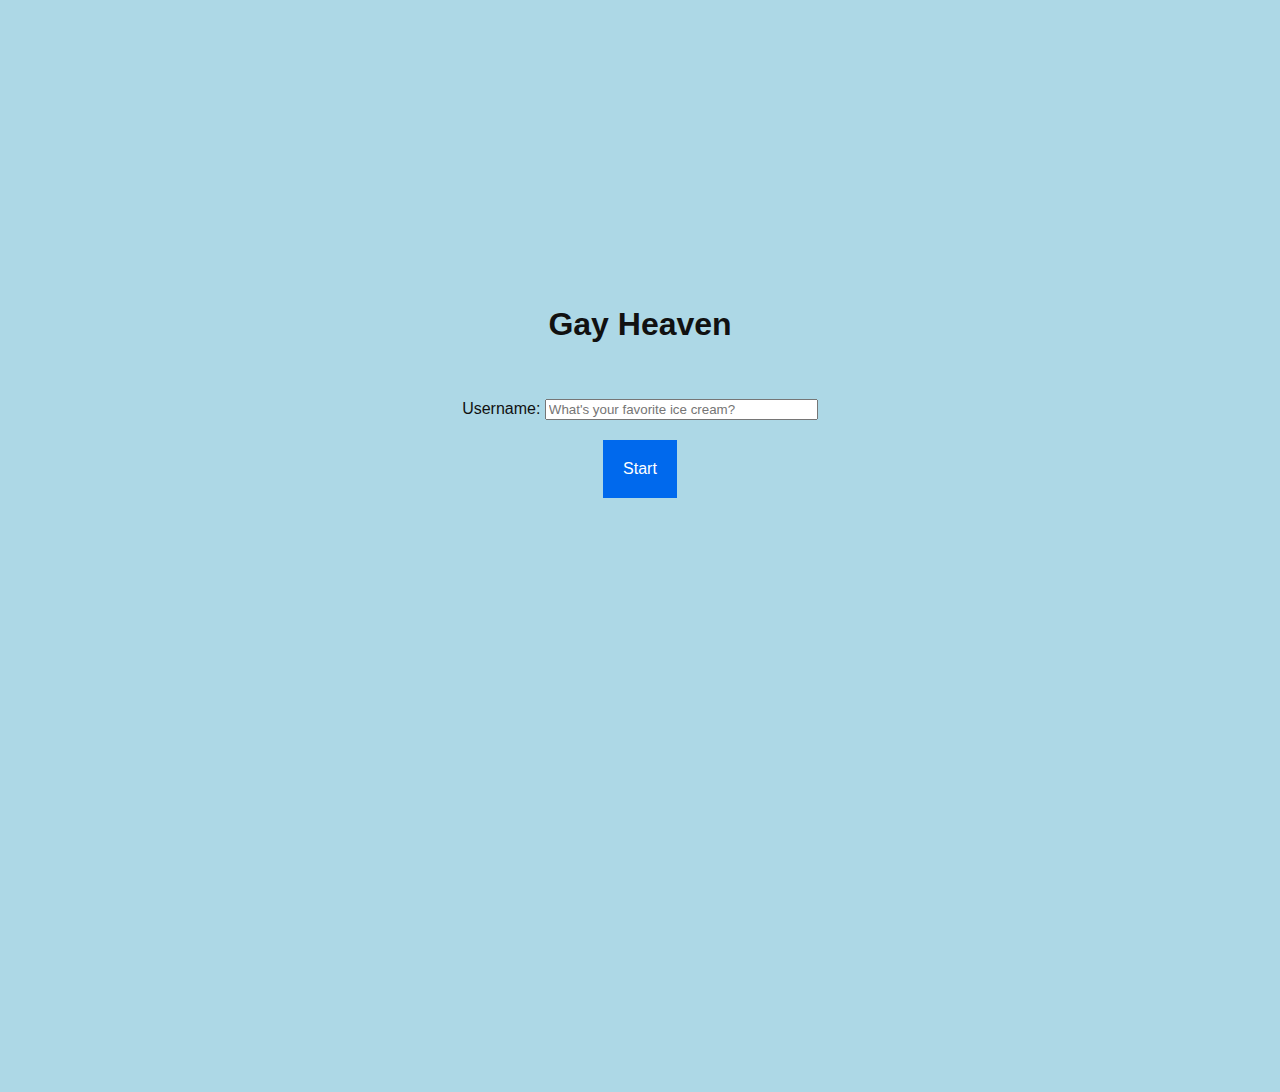
==== index.html @ 1b52e805 "added some functionalities to game.js, changed CSS" ====
<!doctype html>
<html lang="en">

<head>
  <title>Gay Heaven</title>
  <meta charset="utf-8">
  <meta name="viewport" content="width=device-width, initial-scale=1, shrink-to-fit=no">
  <link rel="stylesheet" href="style.css">
</head>

<body>
  <script src="main.js"></script>
  <script src="game.js"></script>
  <script src="player.js"></script>
  <script src="enemies.js"></script>
  <script src="friends.js"></script>
  <script src="lives.js"></script>

</body>

</html>
---- style.css ----
/* ---- reset ---- */

html, body {
  height: 100%;
}

html {
  box-sizing: border-box;
}
*, *:before, *:after {
  box-sizing: inherit;
}

body {
  margin: 0;
  padding: 0;
}


/* ---- typography ---- */

body {
  color: #111;
  font-family: Impact, Charcoal, sans-serif;
  font-size: 16px;
  line-height: 147%;
  background: lightblue;
}

h1 {
  font-family: Impact, Charcoal, sans-serif;
  padding: 20px;
}

.game {
  text-align: center;
  display: flex;
  flex-direction: column;
  height: 100%;
}

.game header {
  height: 50px;
  display: flex;
  align-items: center;
}

.game .lives {
  flex: 1;
}

.game .score {
  flex: 1;
}

.game .label {
  font-weight: bold;
}

.game .value {
  font-style: italic;
}

.game .canvas {
  flex: 1;
}

.game .username {
  flex: 1;
}

/* ---- splash ---- */

.splash {
  margin-top: 15%;
  text-align: center;
  display: flex;
  flex-direction: column;
  justify-content: center;
}

.splash h1 {
  flex: 1;;
  padding-top: 100px;
  margin-bottom: 40px;
}

.splash div {
  flex: 1;
}

.splash button {
  flex: 1;
}

button {
  display: inline-block;
  border: none;
  padding: 20px 20px;
  margin: 20px;
  text-decoration: none;
  background: #0069ed;
  color: #ffffff;
  font-family: sans-serif;
  font-size: 1rem;
  cursor: pointer;
  text-align: center;
  transition: background 250ms ease-in-out, 
              transform 150ms ease;
  -webkit-appearance: none;
  -moz-appearance: none;
}

button:hover,
button:focus {
  background: #0053ba;
}

button:focus {
  outline: 1px solid #fff;
  outline-offset: -4px;
}

button:active {
  transform: scale(0.99);
}

/* ---- gameover ---- */

.gameover {
  margin-top: 15%;
  text-align: center;
  display: flex;
  flex-direction: column;
  justify-content: center;
}

.gameover h1 {
  flex: 1;;
  padding-top: 100px;
  margin-bottom: 40px;
}

.gameover div {
  flex: 1;
}

.gameover button {
  flex: 1;
}
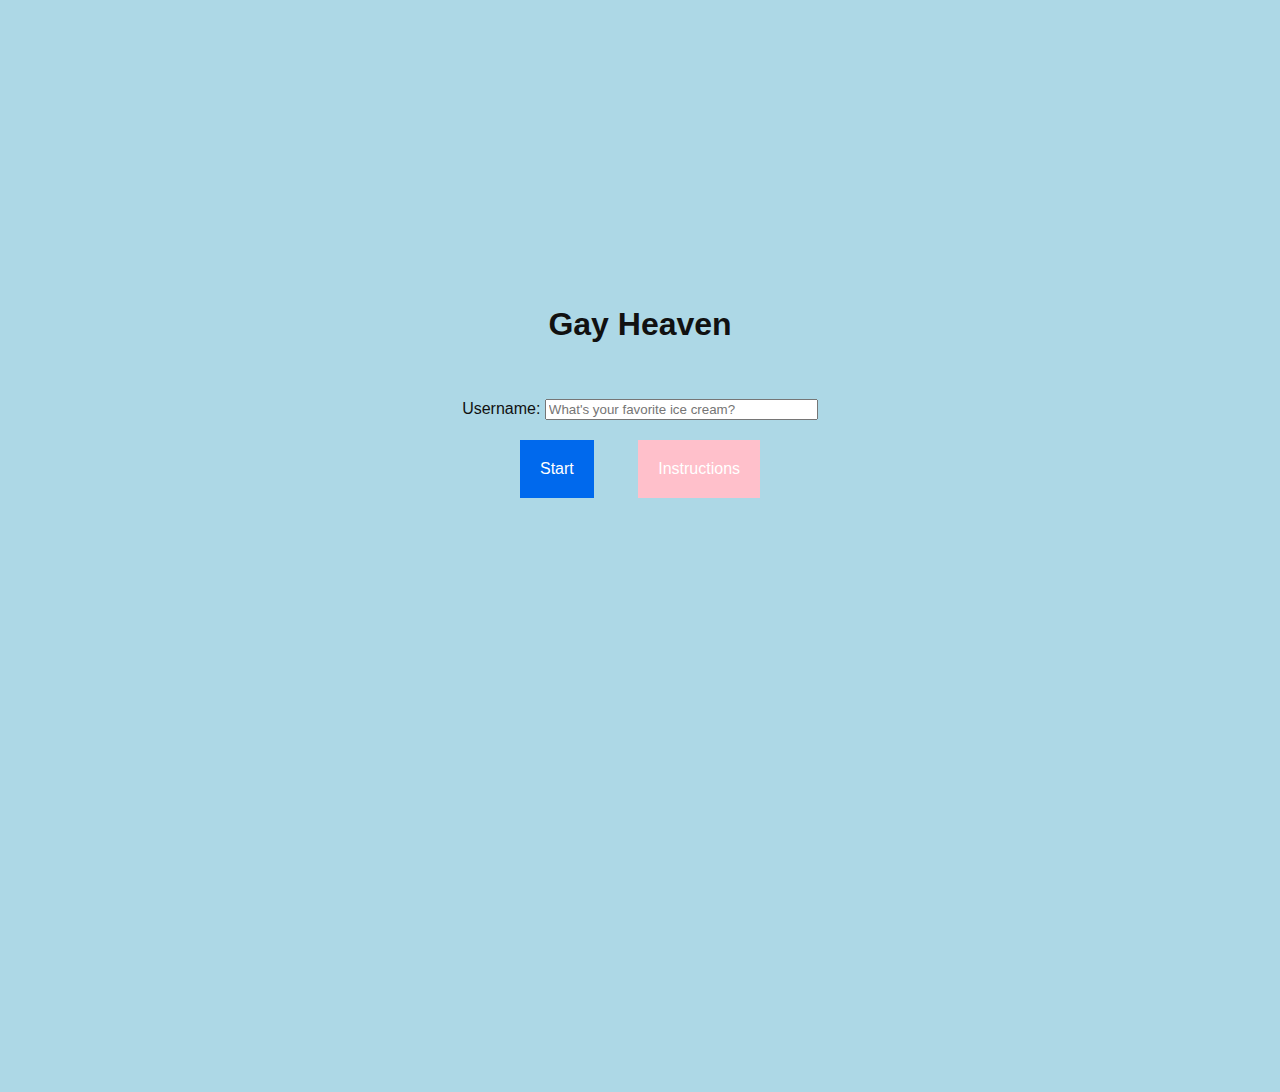
==== commit 6a322acf: "changes to player and enemies/friends behaviour, return button to enter game, instructions screen, m" ====
--- a/index.html
+++ b/index.html
@@ -6,6 +6,7 @@
   <meta charset="utf-8">
   <meta name="viewport" content="width=device-width, initial-scale=1, shrink-to-fit=no">
   <link rel="stylesheet" href="style.css">
+  <link href="[data-uri]" rel="icon" type="image/x-icon" />
 </head>
 
 <body>
@@ -15,6 +16,7 @@
   <script src="enemies.js"></script>
   <script src="friends.js"></script>
   <script src="lives.js"></script>
+  <script src="message.js"></script>
 
 </body>
 
--- a/style.css
+++ b/style.css
@@ -126,6 +126,16 @@
   transform: scale(0.99);
 }
 
+/* ---- instructions ---- */
+
+button#instructions-button, button#return-button {
+  background: pink;
+}
+
+p {
+  margin: 20px 25px;
+}
+
 /* ---- gameover ---- */
 
 .gameover {
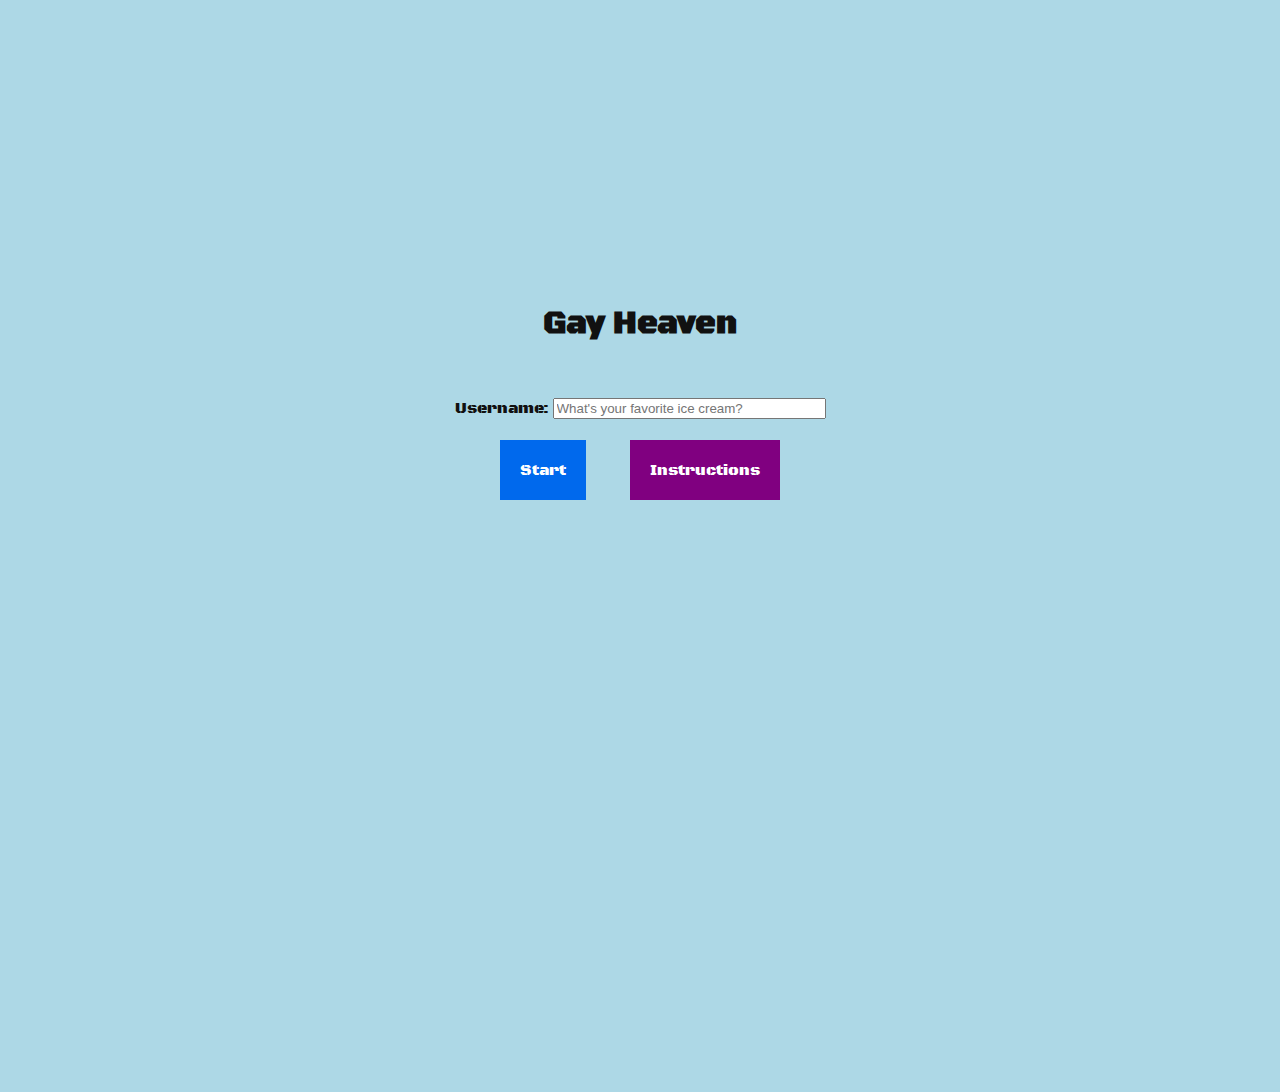
==== commit fbe3b59b: "added music and different font" ====
--- a/index.html
+++ b/index.html
@@ -7,9 +7,11 @@
   <meta name="viewport" content="width=device-width, initial-scale=1, shrink-to-fit=no">
   <link rel="stylesheet" href="style.css">
   <link href="[data-uri]" rel="icon" type="image/x-icon" />
+  <link href="https://fonts.googleapis.com/css?family=Black+Ops+One" rel="stylesheet">
 </head>
 
 <body>
+  <iframe src="./music/LCDSoundsystem-New-York.mp3" allow="autoplay" style="display:none" id="iframeAudio"></iframe> 
   <script src="main.js"></script>
   <script src="game.js"></script>
   <script src="player.js"></script>
@@ -17,7 +19,7 @@
   <script src="friends.js"></script>
   <script src="lives.js"></script>
   <script src="message.js"></script>
-
+  <script src="rainbow.js"></script>
 </body>
 
 </html>--- a/style.css
+++ b/style.css
@@ -1,161 +1,3 @@
+html,body{height:100%}html{box-sizing:border-box}*,*:before,*:after{box-sizing:inherit}body{margin:0;padding:0}@font-face{font-family:'Bangers';src:url("./font/bangers-regular.ttf")}body{color:#111;line-height:147%;background:lightblue;font-family:'Black Ops One'}h1{padding:20px}.game{text-align:center;display:flex;flex-direction:column;height:100%}.game header{height:50px;display:flex;align-items:center}.game .lives{flex:1}.game .score{flex:1}.game .label{font-weight:bold}.game .canvas{flex:1}.game .username{flex:1}.splash{margin-top:15%;text-align:center;display:flex;flex-direction:column;justify-content:center}.splash h1{flex:1;padding-top:100px;margin-bottom:40px}.splash div{flex:1}.splash button{flex:1}button{display:inline-block;border:none;padding:20px 20px;margin:20px;text-decoration:none;background:#0069ed;color:#ffffff;font-family:'Black Ops One';font-size:1rem;cursor:pointer;text-align:center;transition:background 250ms ease-in-out,  transform 150ms ease;-webkit-appearance:none;-moz-appearance:none}button:hover,button:focus{background:#0053ba}button:focus{outline:1px solid #fff;outline-offset:-4px}button:active{transform:scale(0.99)}button#instructions-button,button#return-button{background:purple}p{margin:20px 25px}.gameover{margin-top:15%;text-align:center;display:flex;flex-direction:column;justify-content:center}.gameover h1{flex:1;padding-top:100px;margin-bottom:40px}.gameover div{flex:1}.gameover button{flex:1}
 
-/* ---- reset ---- */
-
-html, body {
-  height: 100%;
-}
-
-html {
-  box-sizing: border-box;
-}
-*, *:before, *:after {
-  box-sizing: inherit;
-}
-
-body {
-  margin: 0;
-  padding: 0;
-}
-
-
-/* ---- typography ---- */
-
-body {
-  color: #111;
-  font-family: Impact, Charcoal, sans-serif;
-  font-size: 16px;
-  line-height: 147%;
-  background: lightblue;
-}
-
-h1 {
-  font-family: Impact, Charcoal, sans-serif;
-  padding: 20px;
-}
-
-.game {
-  text-align: center;
-  display: flex;
-  flex-direction: column;
-  height: 100%;
-}
-
-.game header {
-  height: 50px;
-  display: flex;
-  align-items: center;
-}
-
-.game .lives {
-  flex: 1;
-}
-
-.game .score {
-  flex: 1;
-}
-
-.game .label {
-  font-weight: bold;
-}
-
-.game .value {
-  font-style: italic;
-}
-
-.game .canvas {
-  flex: 1;
-}
-
-.game .username {
-  flex: 1;
-}
-
-/* ---- splash ---- */
-
-.splash {
-  margin-top: 15%;
-  text-align: center;
-  display: flex;
-  flex-direction: column;
-  justify-content: center;
-}
-
-.splash h1 {
-  flex: 1;;
-  padding-top: 100px;
-  margin-bottom: 40px;
-}
-
-.splash div {
-  flex: 1;
-}
-
-.splash button {
-  flex: 1;
-}
-
-button {
-  display: inline-block;
-  border: none;
-  padding: 20px 20px;
-  margin: 20px;
-  text-decoration: none;
-  background: #0069ed;
-  color: #ffffff;
-  font-family: sans-serif;
-  font-size: 1rem;
-  cursor: pointer;
-  text-align: center;
-  transition: background 250ms ease-in-out, 
-              transform 150ms ease;
-  -webkit-appearance: none;
-  -moz-appearance: none;
-}
-
-button:hover,
-button:focus {
-  background: #0053ba;
-}
-
-button:focus {
-  outline: 1px solid #fff;
-  outline-offset: -4px;
-}
-
-button:active {
-  transform: scale(0.99);
-}
-
-/* ---- instructions ---- */
-
-button#instructions-button, button#return-button {
-  background: pink;
-}
-
-p {
-  margin: 20px 25px;
-}
-
-/* ---- gameover ---- */
-
-.gameover {
-  margin-top: 15%;
-  text-align: center;
-  display: flex;
-  flex-direction: column;
-  justify-content: center;
-}
-
-.gameover h1 {
-  flex: 1;;
-  padding-top: 100px;
-  margin-bottom: 40px;
-}
-
-.gameover div {
-  flex: 1;
-}
-
-.gameover button {
-  flex: 1;
-}+/*# sourceMappingURL=style.css.map */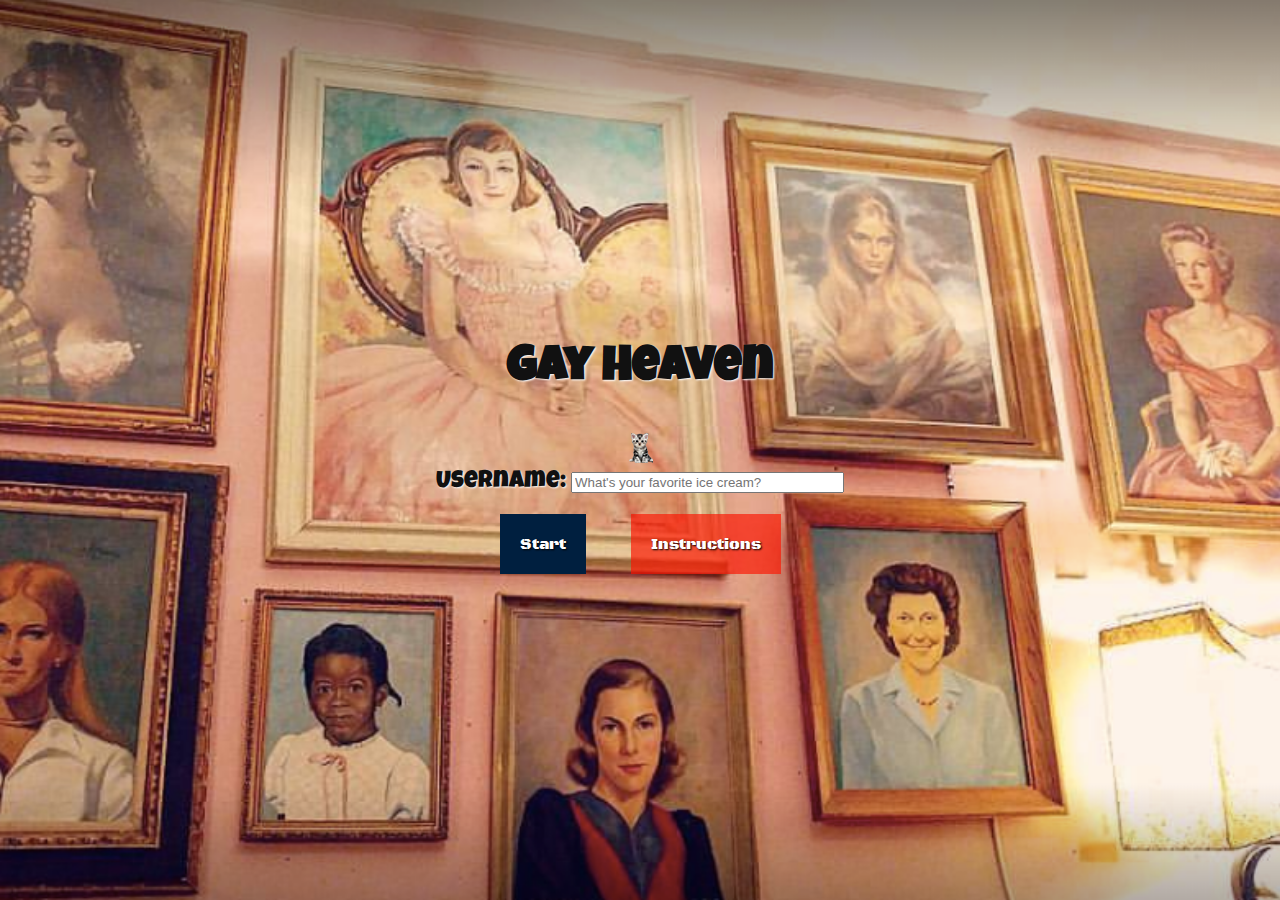
==== commit c1a3dd04: "added link and background on splash" ====
--- a/index.html
+++ b/index.html
@@ -7,7 +7,7 @@
   <meta name="viewport" content="width=device-width, initial-scale=1, shrink-to-fit=no">
   <link rel="stylesheet" href="style.css">
   <link href="[data-uri]" rel="icon" type="image/x-icon" />
-  <link href="https://fonts.googleapis.com/css?family=Black+Ops+One" rel="stylesheet">
+  <link href="https://fonts.googleapis.com/css?family=Luckiest+Guy|Ubuntu+Mono|Black+Ops+One" rel="stylesheet">
 </head>
 
 <body>
--- a/style.css
+++ b/style.css
@@ -1,3 +1,3 @@
-html,body{height:100%}html{box-sizing:border-box}*,*:before,*:after{box-sizing:inherit}body{margin:0;padding:0}@font-face{font-family:'Bangers';src:url("./font/bangers-regular.ttf")}body{color:#111;line-height:147%;background:lightblue;font-family:'Black Ops One'}h1{padding:20px}.game{text-align:center;display:flex;flex-direction:column;height:100%}.game header{height:50px;display:flex;align-items:center}.game .lives{flex:1}.game .score{flex:1}.game .label{font-weight:bold}.game .canvas{flex:1}.game .username{flex:1}.splash{margin-top:15%;text-align:center;display:flex;flex-direction:column;justify-content:center}.splash h1{flex:1;padding-top:100px;margin-bottom:40px}.splash div{flex:1}.splash button{flex:1}button{display:inline-block;border:none;padding:20px 20px;margin:20px;text-decoration:none;background:#0069ed;color:#ffffff;font-family:'Black Ops One';font-size:1rem;cursor:pointer;text-align:center;transition:background 250ms ease-in-out,  transform 150ms ease;-webkit-appearance:none;-moz-appearance:none}button:hover,button:focus{background:#0053ba}button:focus{outline:1px solid #fff;outline-offset:-4px}button:active{transform:scale(0.99)}button#instructions-button,button#return-button{background:purple}p{margin:20px 25px}.gameover{margin-top:15%;text-align:center;display:flex;flex-direction:column;justify-content:center}.gameover h1{flex:1;padding-top:100px;margin-bottom:40px}.gameover div{flex:1}.gameover button{flex:1}
+html,body{height:100%}html{box-sizing:border-box}*,*:before,*:after{box-sizing:inherit}body{margin:0;padding:0}@font-face{font-family:'Bangers';src:url("./font/bangers-regular.ttf")}body{color:#111;line-height:147%;background:lightskyblue;font-family:'Luckiest Guy';text-shadow:1px 1px 2px white}h1{padding:20px}.game{text-align:center;display:flex;flex-direction:column;height:100%}.game header{height:50px;display:flex;align-items:center;background-color:white;color:black}.game .lives{flex:1}.game .score{flex:1}.game .label{font-weight:bold}.game .canvas{flex:1}.game .username{flex:1}.splash{background:url(images/background-flat.png) no-repeat center center fixed;background-size:cover;height:100vh;display:flex;text-align:center;font-size:24px;flex-direction:column;justify-content:center}.splash .user-input{margin-bottom:0px}.splash .user-input div{text-shadow:1px 1px 2px black}button{display:inline-block;border:none;padding:20px 20px;margin:20px;text-decoration:none;background:#001f3f;color:#ffffff;font-family:'Black Ops One';font-size:1rem;cursor:pointer;text-align:center;text-shadow:1px 1px 2px black;transition:background 250ms ease-in-out,  transform 150ms ease;-webkit-appearance:none;-moz-appearance:none}button:hover,button:focus{background:#001f3f}button:focus{outline:1px solid #fff;outline-offset:-4px}button:active{transform:scale(0.99)}button#instructions-button,button#return-button{background:#FC1501AA}p{margin:20px 25px}.gameover{height:100vh;display:flex;text-align:center;flex-direction:column;justify-content:center}.gameover footer{position:fixed;height:50px;background-color:#FC1501AA;font-family:'Ubuntu Mono';color:#ffffff;text-shadow:1px 1px 2px black;bottom:0px;left:0px;right:0px}.gameover footer p{margin:0;padding:0;line-height:50px}.gameover footer p a{text-decoration:none;color:#ffffff}
 
 /*# sourceMappingURL=style.css.map */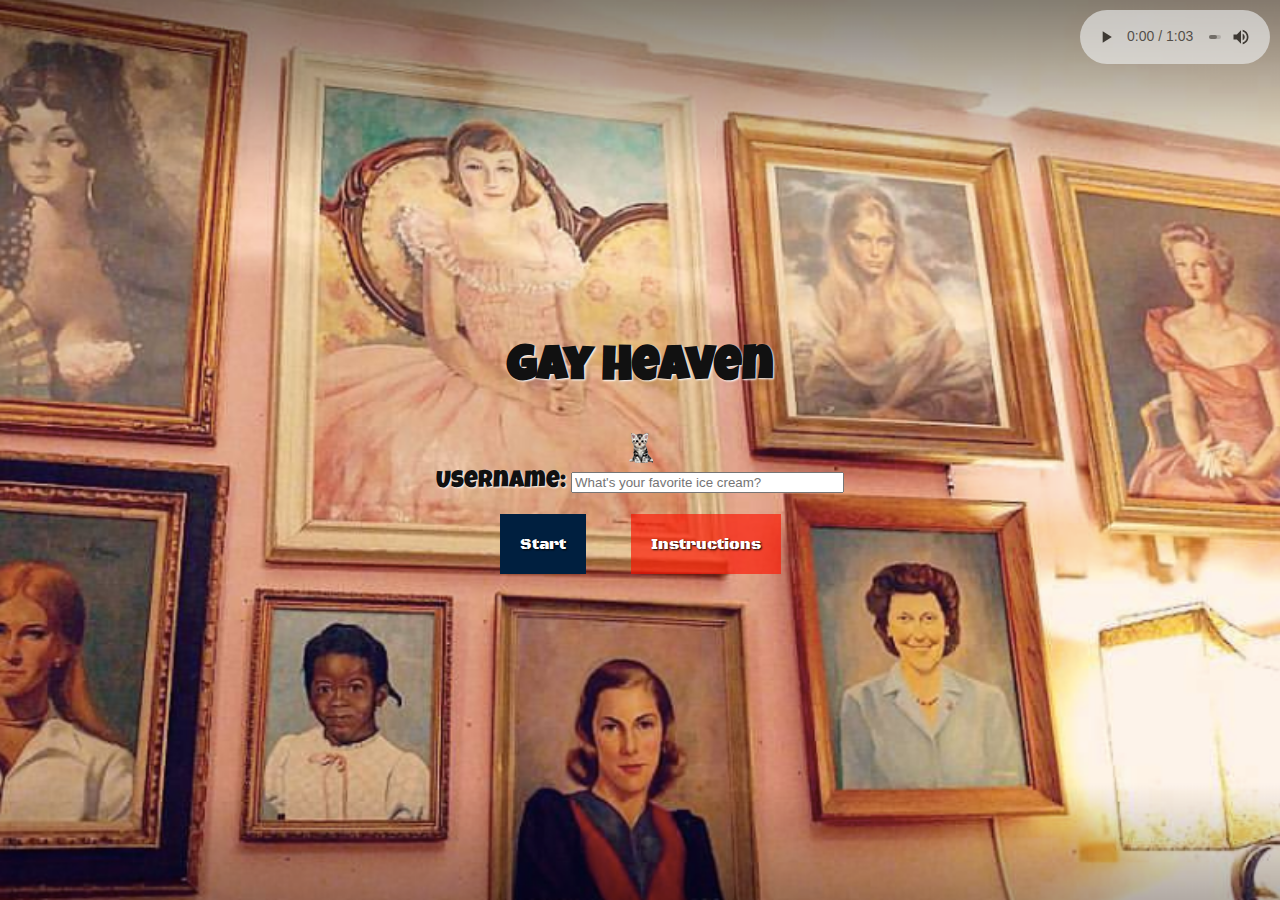
==== commit 3c86bf58: "added audio mute control" ====
--- a/index.html
+++ b/index.html
@@ -11,7 +11,7 @@
 </head>
 
 <body>
-  <iframe src="./music/LCDSoundsystem-New-York.mp3" allow="autoplay" style="display:none" id="iframeAudio"></iframe> 
+  <audio src="./music/LCDSoundsystem-New-York.mp3" autoplay controls></audio>
   <script src="main.js"></script>
   <script src="game.js"></script>
   <script src="player.js"></script>
--- a/style.css
+++ b/style.css
@@ -1,3 +1,3 @@
-html,body{height:100%}html{box-sizing:border-box}*,*:before,*:after{box-sizing:inherit}body{margin:0;padding:0}@font-face{font-family:'Bangers';src:url("./font/bangers-regular.ttf")}body{color:#111;line-height:147%;background:lightskyblue;font-family:'Luckiest Guy';text-shadow:1px 1px 2px white}h1{padding:20px}.game{text-align:center;display:flex;flex-direction:column;height:100%}.game header{height:50px;display:flex;align-items:center;background-color:white;color:black}.game .lives{flex:1}.game .score{flex:1}.game .label{font-weight:bold}.game .canvas{flex:1}.game .username{flex:1}.splash{background:url(images/background-flat.png) no-repeat center center fixed;background-size:cover;height:100vh;display:flex;text-align:center;font-size:24px;flex-direction:column;justify-content:center}.splash .user-input{margin-bottom:0px}.splash .user-input div{text-shadow:1px 1px 2px black}button{display:inline-block;border:none;padding:20px 20px;margin:20px;text-decoration:none;background:#001f3f;color:#ffffff;font-family:'Black Ops One';font-size:1rem;cursor:pointer;text-align:center;text-shadow:1px 1px 2px black;transition:background 250ms ease-in-out,  transform 150ms ease;-webkit-appearance:none;-moz-appearance:none}button:hover,button:focus{background:#001f3f}button:focus{outline:1px solid #fff;outline-offset:-4px}button:active{transform:scale(0.99)}button#instructions-button,button#return-button{background:#FC1501AA}p{margin:20px 25px}.gameover{height:100vh;display:flex;text-align:center;flex-direction:column;justify-content:center}.gameover footer{position:fixed;height:50px;background-color:#FC1501AA;font-family:'Ubuntu Mono';color:#ffffff;text-shadow:1px 1px 2px black;bottom:0px;left:0px;right:0px}.gameover footer p{margin:0;padding:0;line-height:50px}.gameover footer p a{text-decoration:none;color:#ffffff}
+html,body{height:100%}html{box-sizing:border-box}*,*:before,*:after{box-sizing:inherit}body{margin:0;padding:0}@font-face{font-family:'Bangers';src:url("./font/bangers-regular.ttf")}body{color:#111;line-height:147%;background:lightskyblue;font-family:'Luckiest Guy';text-shadow:1px 1px 2px white}h1{padding:20px}.game{text-align:center;display:flex;flex-direction:column;height:100%}.game header{height:50px;display:flex;align-items:center;background-color:white;color:black}.game .lives{flex:1}.game .score{flex:1}.game .label{font-weight:bold}.game .canvas{flex:1}.game .username{flex:1}.splash{background:url(images/background-flat.png) no-repeat center center fixed;background-size:cover;height:100vh;display:flex;text-align:center;font-size:24px;flex-direction:column;justify-content:center}.splash .user-input{margin-bottom:0px}.splash .user-input div{text-shadow:1px 1px 2px black}button{display:inline-block;border:none;padding:20px 20px;margin:20px;text-decoration:none;background:#001f3f;color:#ffffff;font-family:'Black Ops One';font-size:1rem;cursor:pointer;text-align:center;text-shadow:1px 1px 2px black;transition:background 250ms ease-in-out,  transform 150ms ease;-webkit-appearance:none;-moz-appearance:none}button:hover,button:focus{background:#001f3f}button:focus{outline:1px solid #fff;outline-offset:-4px}button:active{transform:scale(0.99)}button#instructions-button,button#return-button{background:#FC1501AA}p{margin:20px 25px}.gameover{height:100vh;display:flex;text-align:center;flex-direction:column;justify-content:center}.gameover footer{position:fixed;height:50px;background-color:#FC1501AA;font-family:'Ubuntu Mono';color:#ffffff;text-shadow:1px 1px 2px black;bottom:0px;left:0px;right:0px}.gameover footer p{margin:0;padding:0;line-height:50px}.gameover footer p a{text-decoration:none;color:#ffffff}audio{position:absolute;top:10px;right:10px;width:190px;opacity:0.6}
 
 /*# sourceMappingURL=style.css.map */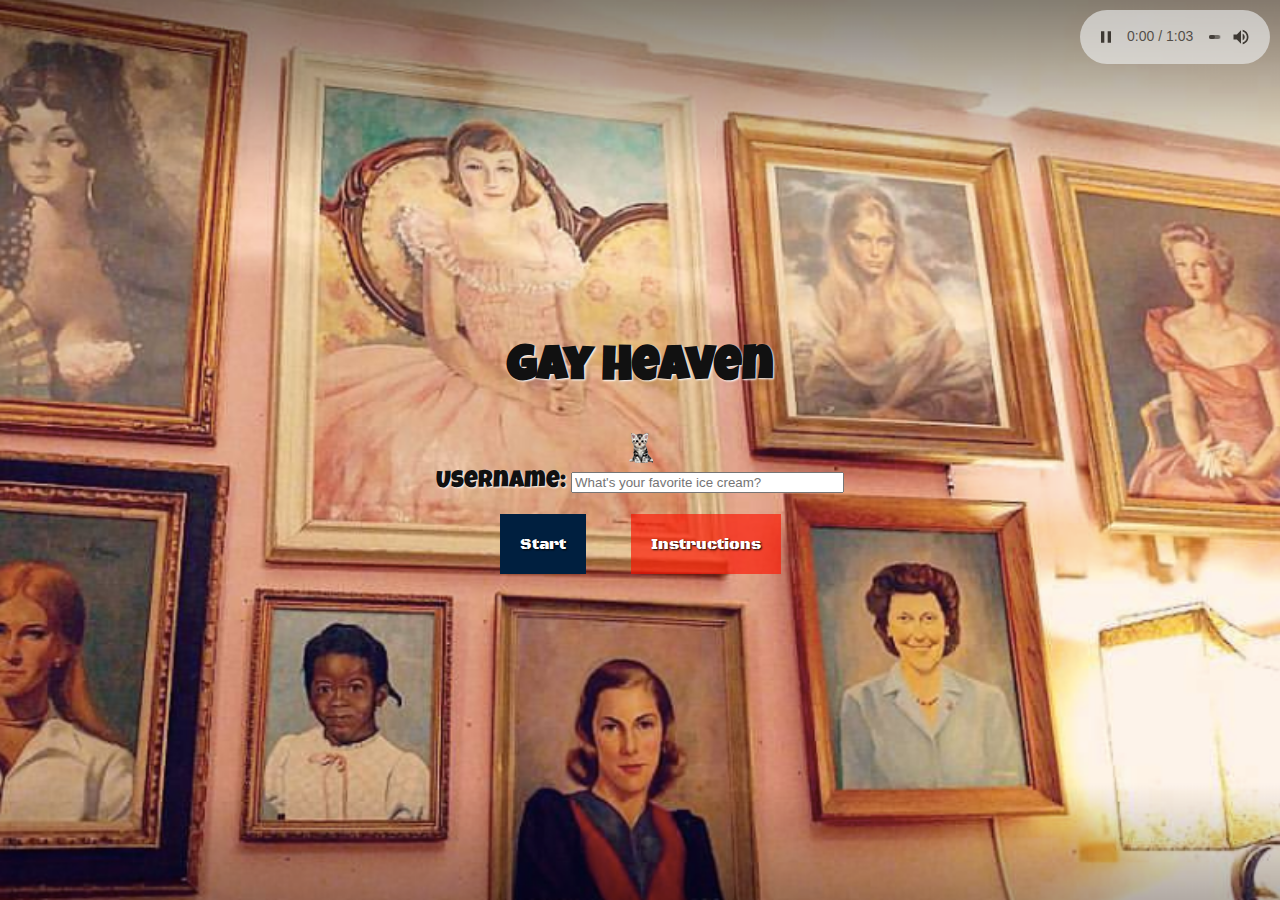
==== commit 11c2a134: "added heaven and hell screens and vibrations" ====
--- a/index.html
+++ b/index.html
@@ -11,7 +11,6 @@
 </head>
 
 <body>
-  <audio src="./music/LCDSoundsystem-New-York.mp3" autoplay controls></audio>
   <script src="main.js"></script>
   <script src="game.js"></script>
   <script src="player.js"></script>
